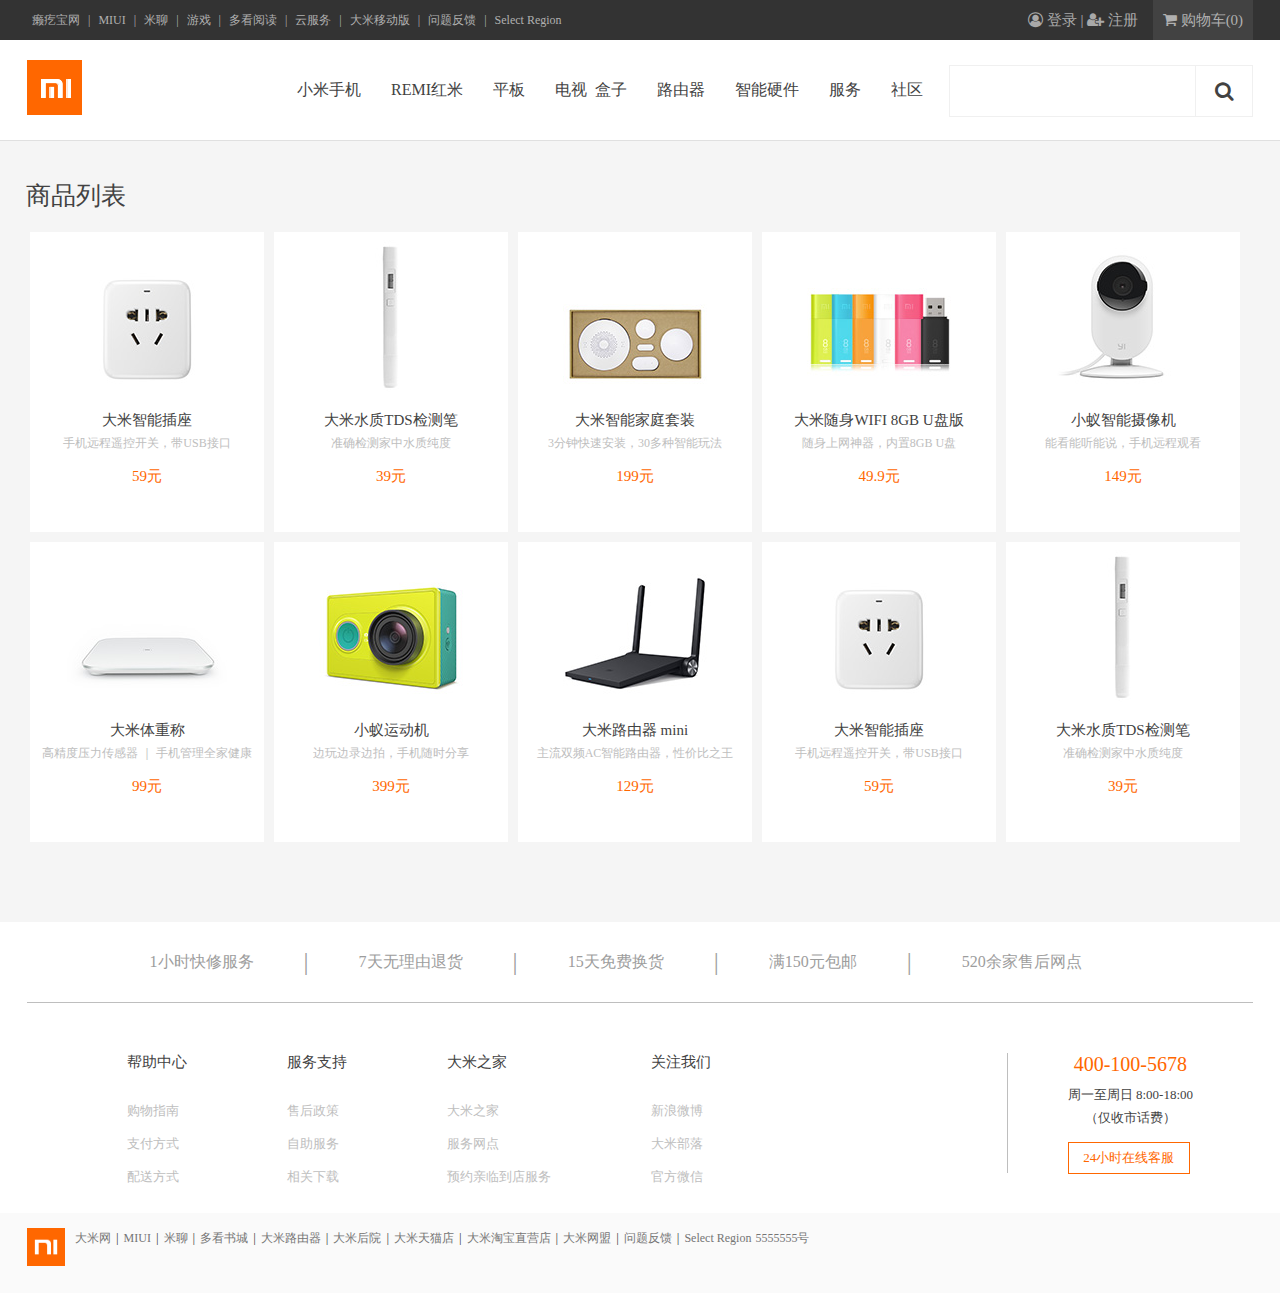
==== shoppinglist.html @ 257de578 "小米商城项目1.01版" ====
<!DOCTYPE html>
<html>
<head lang="en">
    <meta charset="UTF-8">
    <title></title>
    <link rel="stylesheet" href="css/xiaomi.css"/>
    <link rel="stylesheet" href="font-awesome/css/font-awesome.min.css">
    <script type="text/javascript" src="js/jquery-2.1.4.min.js"></script>
    <script src="js/jquery.animate-colors-min.js"></script>
</head>
<style>
   
    #menu_logo{
        overflow: hidden;
        position: relative;
    }
    #menu_logo img{
        position:absolute;
    }

    #menu_logo #m-logo{
        left:13px;
        top:18px;
    }

    #menu_logo #house{
        left:-56px;
        top:16px;
        transform: scale(1);
    }
    #dh1{
        height:0;
        width:100%;
        border-top: 1px solid #e0e0e0;
        background:#fff;
        position:absolute;
        z-index:601;
        left:0;
        display: flex;
        justify-content:flex-start;
        overflow: hidden;
    }
    #dh1 img{
        width:160px;
        height:110px;
    }
    #menu_wrap{
        border-bottom: 1px solid #e0e0e0;
    }
    #dh1 .menu_content_tit{
        
        font:12px/20px "";
        color:#333;
        margin-top:-30px;
    }
    #head_landing .head_nav_a{
        color:darkgray;
    }
    .menu_content_price{
        font:12px/20px "";
        color:#ff6700;
    
    }

    .menu_content_line{
        margin-top:25px;
        border-left: 1px solid #e0e0e0;
        height:110px;
    }
    .menu_content{
        padding: 25px 12px;
    }

    #menu_nav ul li:hover{
        color:#ff6700;
    }

    #airline{
        overflow: hidden;
    }
</style>
<body>
     <div class="head_box">
         <div id="head_wrap">
             <div id="head_nav">
                 <a class="head_nav_a">癞疙宝网</a>
                 <span>|</span>
                 <a class="head_nav_a">MIUI</a>
                 <span>|</span>
                 <a class="head_nav_a">米聊</a>
                 <span>|</span>
                 <a class="head_nav_a">游戏</a>
                 <span>|</span>
                 <a class="head_nav_a">多看阅读</a>
                 <span>|</span>
                 <a class="head_nav_a">云服务</a>
                 <span>|</span>
                 <a class="head_nav_a">大米移动版</a>
                 <span>|</span>
                 <a class="head_nav_a">问题反馈</a>
                 <span>|</span>
                 <a class="head_nav_a" id="Select_Region_but">Select Region</a>
             </div>
             <div id="head_right">
                 <div id="head_landing">
                     <a class="head_nav_a" href="land.html"><i class="fa fa-user-circle-o fa-x"></i> 登录</a>
                     <span>|</span>
                     <a class="head_nav_a" href="register.html"><i class="fa fa-user-plus fa-x"></i> 注册</a>
                 </div>
                 <div id="head_car">
                     <a class="head_car_text"><i class="fa fa-shopping-cart fa-x"></i>&nbsp;购物车(0)</a>
                     <div id="car_content" style="height: 0px;width:0px ;background-color: #edffc6;z-index: 999">
                         <a class="car_text"></a>
                     </div>
                 </div>
             </div>
         </div>
     </div>
     <div id="main_head_box">
         <div id="menu_wrap">
             <div id="menu_logo">
                 <img src="img/m-logo.png" id="m-logo"/>
                 <img src="img/house.png" id="house"/>
             </div>
             <div id="menu_nav">
                 <ul id="airline">
                     <li class="menu_li" control="xiaomiphone" id="xiaomiphone">
                         小米手机
                     <ul id="dh1">
         
                     </ul>   

                     </li>
                     <li class="menu_li" control="hongmiphone" id="hongmiphone">REMI红米</li>
                     <li class="menu_li" control="pingban" id="pingban">平板</li>
                     <li class="menu_li" control="tv" id="tv">电视&nbsp;&nbsp;盒子</li>
                     <li class="menu_li" control="luyou" id="luyou">路由器</li>
                     <li class="menu_li" control="yingjian" id="yingjian">智能硬件</li>
                     <li><a>服务</a></li>
                     <li><a>社区</a></li>
                 </ul>
             </div>
             <div id="find_wrap">
                 <div id="find_bar">
                     <input type="text" id="find_input">
                 </div>
                <!-- 收索框设置 -->
                 <div id="find_but"><i class="fa fa-search fa-x"></i></div>
             </div>
         </div>
   
     <div id="main_show_box">
         <div id="floor_1">
              <div id="floor_head">
                  <span class="title_span">商品列表</span>
              </div>
         </div>
         <div class="floor_goods_wrap">
             <ul>
                 <li class="floor_goods_wrap_li">
                     <a class="floor_goods_img"><img src="img/T1oixjB5bT1RXrhCrK.jpg"></a>
                     <a class="floor_goods_tit">大米智能插座</a>
                     <a class="floor_goods_txt">手机远程遥控开关，带USB接口</a>
                     <a class="floor_goods_price">59元</a>
                 </li>
                 <li class="floor_goods_wrap_li">
                     <a class="floor_goods_img"><img src="img/T1KzbQBvbT1RXrhCrK.jpg"></a>
                     <a class="floor_goods_tit">大米水质TDS检测笔</a>
                     <a class="floor_goods_txt">准确检测家中水质纯度</a>
                     <a class="floor_goods_price">39元</a>
                 </li>
                 <li class="floor_goods_wrap_li">
                     <a class="floor_goods_img"><img src="img/T1odEjB5bT1RXrhCrK.jpg"></a>
                     <a class="floor_goods_tit">大米智能家庭套装</a>
                     <a class="floor_goods_txt">3分钟快速安装，30多种智能玩法</a>
                     <a class="floor_goods_price">199元</a>
                 </li>
                 <li class="floor_goods_wrap_li">
                     <a class="floor_goods_img"><img src="img/T1JKxvBXhv1RXrhCrK.jpg"></a>
                     <a class="floor_goods_tit">大米随身WIFI 8GB U盘版</a>
                     <a class="floor_goods_txt">随身上网神器，内置8GB U盘</a>
                     <a class="floor_goods_price">49.9元</a>
                 </li>
                 <li class="floor_goods_wrap_li">
                     <a class="floor_goods_img"><img src="img/T18yZQBCET1RXrhCrK.jpg"></a>
                     <a class="floor_goods_tit">小蚁智能摄像机</a>
                     <a class="floor_goods_txt">能看能听能说，手机远程观看</a>
                     <a class="floor_goods_price">149元</a>
                 </li>
                 <li class="floor_goods_wrap_li">
                     <a class="floor_goods_img"><img src="img/T1YoZQByYT1RXrhCrK.jpg"></a>
                     <a class="floor_goods_tit">大米体重称</a>
                     <a class="floor_goods_txt">高精度压力传感器 ｜ 手机管理全家健康</a>
                     <a class="floor_goods_price">99元</a>
                 </li>
                 <li class="floor_goods_wrap_li">
                     <a class="floor_goods_img"><img src="img/T16nVjBCKT1RXrhCrK.jpg"></a>
                     <a class="floor_goods_tit">小蚁运动机</a>
                     <a class="floor_goods_txt">边玩边录边拍，手机随时分享</a>
                     <a class="floor_goods_price">399元</a>
                 </li>
                 <li class="floor_goods_wrap_li">
                     <a class="floor_goods_img"><img src="img/T18zWQB4WT1RXrhCrK.jpg"></a>
                     <a class="floor_goods_tit">大米路由器 mini</a>
                     <a class="floor_goods_txt">主流双频AC智能路由器，性价比之王</a>
                     <a class="floor_goods_price">129元</a>
                 </li>
                 <li class="floor_goods_wrap_li">
                     <a class="floor_goods_img"><img src="img/T1oixjB5bT1RXrhCrK.jpg"></a>
                     <a class="floor_goods_tit">大米智能插座</a>
                     <a class="floor_goods_txt">手机远程遥控开关，带USB接口</a>
                     <a class="floor_goods_price">59元</a>
                 </li>
                 <li class="floor_goods_wrap_li">
                     <a class="floor_goods_img"><img src="img/T1KzbQBvbT1RXrhCrK.jpg"></a>
                     <a class="floor_goods_tit">大米水质TDS检测笔</a>
                     <a class="floor_goods_txt">准确检测家中水质纯度</a>
                     <a class="floor_goods_price">39元</a>
                 </li>
                 <div style="clear:both;"></div>
             </ul>
         </div>
     </div>
     <div id="foot_box">
         <div id="foot_wrap">
             <div class="foot_top">
                 <ul>
                     <li>1小时快修服务</li>
                     <li class="font_top_i">|</li>
                     <li>7天无理由退货</li>
                     <li class="font_top_i">|</li>
                     <li>15天免费换货</li>
                     <li class="font_top_i">|</li>
                     <li>满150元包邮</li>
                     <li class="font_top_i">|</li>
                     <li>520余家售后网点</li>
                 </ul>
             </div>
             <div class="foot_bottom">
                 <div class="foot_bottom_l">
                     <dl>
                         <dt>帮助中心</dt>
                         <dd>购物指南</dd>
                         <dd>支付方式</dd>
                         <dd>配送方式</dd>
                     </dl>
                     <dl>
                         <dt>服务支持</dt>
                         <dd>售后政策</dd>
                         <dd>自助服务</dd>
                         <dd>相关下载</dd>
                     </dl>
                     <dl>
                         <dt>大米之家</dt>
                         <dd>大米之家</dd>
                         <dd>服务网点</dd>
                         <dd>预约亲临到店服务</dd>
                     </dl>
                     <dl>
                         <dt>关注我们</dt>
                         <dd>新浪微博</dd>
                         <dd>大米部落</dd>
                         <dd>官方微信</dd>
                     </dl>
                 </div>
                 <div class="foot_bottom_r">
                     <a>400-100-5678</a>
                     <a>周一至周日 8:00-18:00</a>
                     <a>（仅收市话费）</a>
                     <span> 24小时在线客服</span>
                 </div>
             </div>
         </div>
         <div class="foot_note_box">
             <div class="foot_note_wrap">
                 <div class="foot_note_con">
                     <span class="foot_logo"><img src="img/mi-logo.png" width="38px" height="38px"></span>
						<span class="foot_note_txt">
							<a>大米网</a><h>|</h><a>MIUI</a><h>|</h><a>米聊</a><h>|</h><a>多看书城</a><h>|</h><a>大米路由器</a><h>|</h><a>大米后院</a><h>|</h><a>大米天猫店</a><h>|</h><a>大米淘宝直营店</a><h>|</h><a>大米网盟</a><h>|</h><a>问题反馈</a><h>|</h><a>Select Region</a>
						    <a> 5555555号</a>
						</span>
                 </div>

             </div>
         </div>
     </div>


</body>
<script type="text/javascript" src="js/ajax3.js"></script>
<script type="text/javascript" src="js/xiaomi.js"></script>
</html>
---- css/xiaomi.css ----
html body, html h1, html h2, html h3, html h4, html h5, html h6, html hr, html p, html blockquote, html dl, html dt, html dd, html ul, html ol, html li, html pre, html form, html fieldset, html legend, html button, html input, html textarea, html th, html td {
  margin: 0;
  padding: 0; }
html body, html button, html input, html select, html textarea {
  font: 12px/1.5tahoma, arial, \5b8b\4f53; }
html h1, html h2, html h3, html h4, html h5, html h6 {
  font-size: 100%; }
html address, html cite, html dfn, html em, html var {
  font-style: normal; }
html code, html kbd, html pre, html samp {
  font-family: couriernew, courier, monospace; }
html small {
  font-size: 12px; }
html ul, html ol {
  list-style: none; }
html a {
  text-decoration: none; }
html a:hover {
  text-decoration: underline; }
html sup {
  vertical-align: text-top; }
html sub {
  vertical-align: text-bottom; }
html legend {
  color: #000; }
html fieldset, html img {
  border: 0; }
html button, html input, html select, html textarea {
  font-size: 100%; }
html table {
  border-collapse: collapse;
  border-spacing: 0; }

.head_box {
  width: 100%;
  height: 40px;
  background: #333;
  overflow: visible; }
  .head_box #head_wrap {
    width: 1226px;
    height: 40px;
    margin: 0 auto; }
    .head_box #head_wrap #head_nav {
      float: left;
      line-height: 40px;
      color: #b0b0b0;
      font-size: 12px;
      text-align: center;
      cursor: pointer; }
      .head_box #head_wrap #head_nav a {
        margin-left: 5px; }
      .head_box #head_wrap #head_nav a:hover {
        text-decoration: none;
        color: #FFFFFF; }
      .head_box #head_wrap #head_nav span {
        margin-left: 5px; }
    .head_box #head_wrap #head_right {
      float: right;
      line-height: 40px;
      color: #b0b0b0;
      font-size: 15px;
      text-align: center;
      cursor: pointer; }
      .head_box #head_wrap #head_right #head_landing {
        height:40px;
        float: left;
        margin-right: 15px; }
        .head_box #head_wrap #head_right #head_landing a:hover {
          text-decoration: none;
          color: #FFFFFF; }
      .head_box #head_wrap #head_right #head_car {
        float: right;
        width: 100px;
        height: 40px;
        background: #424242;
        position: relative; }
        .head_box #head_wrap #head_right #head_car a:hover {
          text-decoration: none; }
        .head_box #head_wrap #head_right #head_car #car_content {
          position: absolute;
          margin-left: -200px; }

#main_head_box {
  width: 100%;
  position: relative;
  color: #424242; }
  #main_head_box #menu_wrap {
    width: 1226px;
    height: 100px;
    margin: 0 auto; }
    #main_head_box #menu_wrap #menu_logo {
      width: 55px;
      height: 55px;
      line-height: 55px;
      text-align: center;
      float: left;
      margin-top: 20px; }
    #main_head_box #menu_wrap #menu_nav {
      width: auto;
      height: 100%;
      float: left;
      margin-left: 200px; }
      #main_head_box #menu_wrap #menu_nav ul {
        list-style: none; }
        #main_head_box #menu_wrap #menu_nav ul li {
          float: left;
          line-height: 100px;
          text-align: center;
          padding: 0 15px;
          cursor: pointer; }
    #main_head_box #menu_wrap #find_wrap {
      float: right;
      width: 302px;
      height: 50px;
      line-height: 50px;
      margin-top: 25px;
      border: 1px solid #F0F0F0; }
      #main_head_box #menu_wrap #find_wrap #find_bar {
        width: 245px;
        height: 48px;
        float: left; }
        #main_head_box #menu_wrap #find_wrap #find_bar #find_input {
          width: 224px;
          height: 28px;
          border: none;
          outline: none; }
      #main_head_box #menu_wrap #find_wrap #find_but {
        width: 56px;
        height: 50px;
        text-align: center;
        float: left;
        font-size: 20px;
        font-weight: 900;
        color: #424242;
        cursor: pointer;
        border-left: 1px solid #F0F0F0;
        transition: all 3s;
        -webkit-transition: all 1s;
        -moz-transition: all 1s;
        -ms-transition: all 1s; }

#menu_content_bg {
  width: 100%;
  overflow: hidden;
  position: absolute;
  background: #fff;
  z-index: 700;
  transition: all 3s;
  -webkit-transition: all 1s;
  -moz-transition: all 1s;
  -ms-transition: all 1s; }
  #menu_content_bg #menu_content_wrap ul {
    height: auto;
    width: 100%;
    position: absolute;
    color: #424242;
    display: block; }
    #menu_content_bg #menu_content_wrap ul li {
      display: none;
      width: 100%;
      height: 230px; }
      #menu_content_bg #menu_content_wrap ul li .menu_content {
        float: left;
        width: 160px;
        cursor: pointer;
        margin-top: 30px; }
        #menu_content_bg #menu_content_wrap ul li .menu_content p {
          font-size: 13px;
          text-align: center;
          margin-top: 20px; }
      #menu_content_bg #menu_content_wrap ul li .menu_content_line {
        width: 0px;
        height: 100px;
        float: left;
        margin: 30px 20px;
        border-left: 1px solid #D0D0D0; }

#big_banner_wrap {
  width: 1226px;
  height: 460px;
  margin: 0 auto;
  position: relative;
  color: #424242; }
  #big_banner_wrap #banner_menu_wrap {
    width: 235px;
    height: 100%;
    float: left;
    position: absolute;
    background: rgba(0, 0, 0, 0.8);
    z-index: 600; }
    #big_banner_wrap #banner_menu_wrap .active {
      margin-top: 20px; }
    #big_banner_wrap #banner_menu_wrap li {
      width: 100%;
      height: 42px;
      position: relative;
      transition: all 3s;
      -webkit-transition: all .3s;
      -moz-transition: all .3s;
      -ms-transition: all .3s;
      line-height: 40px;
      cursor: pointer; }
      #big_banner_wrap #banner_menu_wrap li a {
        font-size: 13px;
        color: #ffffff;
        margin-left: 30px;
        float: left;
        text-decoration: none; }
      #big_banner_wrap #banner_menu_wrap li .banner_menu_i {
        float: right;
        font-size: 20px;
        margin-right: 20px; }
      #big_banner_wrap #banner_menu_wrap li .banner_menu_content {
        width: 600px;
        height: 459px;
        display: none;
        z-index: 610;
        position: absolute;
        left: 235px;
        background: #fff; }
        #big_banner_wrap #banner_menu_wrap li .banner_menu_content .banner_menu_content_ul {
          float: left;
          width: 280px; }
          #big_banner_wrap #banner_menu_wrap li .banner_menu_content .banner_menu_content_ul li {
            width: 250px;
            height: 40px;
            padding: 18px;
            float: left; }
            #big_banner_wrap #banner_menu_wrap li .banner_menu_content .banner_menu_content_ul li a {
              color: #424242;
              margin-left: 5px;
              font-size: 12px; }
            #big_banner_wrap #banner_menu_wrap li .banner_menu_content .banner_menu_content_ul li span {
              width: 59px;
              height: 25px;
              float: right;
              margin-top: 5px;
              border: 1px solid #ff6700;
              color: #FF6700;
              font-size: 13px;
              line-height: 24px;
              text-align: center;
              transition: all 3s;
              -webkit-transition: all .3s;
              -moz-transition: all .3s;
              -ms-transition: all .3s; }
            #big_banner_wrap #banner_menu_wrap li .banner_menu_content .banner_menu_content_ul li span:hover {
              background: #ff6700;
              color: #ffffff; }
  #big_banner_wrap #big_banner_pic_wrap {
    width: 1226px;
    height: 460px;
    overflow: hidden;
    position: relative; }
    #big_banner_wrap #big_banner_pic_wrap #big_banner_pic {
      width: 6130px;
      height: 460px;
      position: absolute;
      float: left; }
      #big_banner_wrap #big_banner_pic_wrap #big_banner_pic li {
        width: 1226px;
        height: 460px;
        float: left;
        cursor: pointer; }
  #big_banner_wrap #big_banner_change_wrap {
    width: 961px;
    height: 460px;
    position: absolute;
    top: 0px;
    left: 250px;
    color: #ffffff; }
    #big_banner_wrap #big_banner_change_wrap div {
      display: none;
      transition: all 3s;
      -webkit-transition: all .3s;
      -moz-transition: all .3s;
      -ms-transition: all .3s; }
    #big_banner_wrap #big_banner_change_wrap div:hover {
      background: #333333;
      cursor: pointer;
      color: #FF6700; }
    #big_banner_wrap #big_banner_change_wrap #big_banner_change_prev {
      width: 50px;
      height: 50px;
      float: left;
      margin-top: 205px;
      font: 50px/45px "";
      
      text-align: center; 
    }
    #big_banner_wrap #big_banner_change_wrap #big_banner_change_next {
      width: 50px;
      height: 50px;
      float: right;
      margin-top: 205px;
      font: 50px/45px "";
      text-align: center;
     
     }

#head_other_wrap {
  width: 1226px;
  height: 170px;
  margin: 0 auto;
  margin-top: 20px;
  color: #fff;
  font-size: 13px; }
  #head_other_wrap #head_other {
    width: 235px;
    height: 170px;
    float: left;
    background: #5f5750; }
    #head_other_wrap #head_other ul li {
      display: block;
      width: 76px;
      height: 85px;
      float: left; }
      #head_other_wrap #head_other ul li #div1 {
        border-right: 1px solid #888888;
        border-bottom: 1px solid #888888; }
      #head_other_wrap #head_other ul li #div2 {
        border-left: 1px solid #888888;
        border-right: 1px solid #888888;
        border-bottom: 1px solid #888888; }
      #head_other_wrap #head_other ul li #div3 {
        border-left: 1px solid #888888;
        border-bottom: 1px solid #888888; }
      #head_other_wrap #head_other ul li #div4 {
        border-right: 1px solid #888888;
        border-top: 1px solid #888888; }
      #head_other_wrap #head_other ul li #div5 {
        border-left: 1px solid #888888;
        border-right: 1px solid #888888;
        border-top: 1px solid #888888; }
      #head_other_wrap #head_other ul li #div6 {
        border-left: 1px solid #888888;
        border-top: 1px solid #888888; }
      #head_other_wrap #head_other ul li div {
        width: 70px;
        height: 70px;
        text-align: center;
        margin: 0 auto;
        margin-top: 5px; }
        #head_other_wrap #head_other ul li div p {
          line-height: 40px; }
  #head_other_wrap .head_other_ad {
    width: 316px;
    height: 170px;
    float: left;
    margin-left: 14px; }

#head_hot_goods_wrap {
  width: 1226px;
  margin: 0 auto;
  color: #424242; }
  #head_hot_goods_wrap #head_hot_goods_title {
    width: 1226px;
    height: 60px;
    line-height: 60px; }
    #head_hot_goods_wrap #head_hot_goods_title .title_span {
      font-size: 25px;
      font-weight: 100; }
    #head_hot_goods_wrap #head_hot_goods_title #head_hot_goods_change {
      width: 102px;
      height: 25px;
      float: right;
      margin-top: 20px;
      border: 1px solid #F0F0F0;
      color: #BEBEBE;
      line-height: 25px;
      text-align: center; }
      #head_hot_goods_wrap #head_hot_goods_title #head_hot_goods_change #head_hot_goods_prave {
        width: 50px;
        height: 25px;
        float: left;
        font-size: 20px;
        border-right: 1px solid #F0F0F0;
        cursor: pointer; }
      #head_hot_goods_wrap #head_hot_goods_title #head_hot_goods_change #head_hot_goods_next {
        width: 50px;
        height: 25px;
        float: right;
        font-size: 20px;
        border-right: 1px solid #F0F0F0;
        cursor: pointer; }
  #head_hot_goods_wrap #head_hot_goods_content {
    width: 1226px;
    height: 345px;
    overflow: hidden;
    position: relative; }
    #head_hot_goods_wrap #head_hot_goods_content ul {
      width: 2500px;
      height: 300px;
      position: absolute;
      left: 0px;
      overflow: hidden;
      transition: all 3s;
      -webkit-transition: all 1s;
      -moz-transition: all 1s;
      -ms-transition: all 1s; }
      #head_hot_goods_wrap #head_hot_goods_content ul li {
        width: 237px;
        height: 300px;
        padding-top: 20px;
        margin-right: 10px;
        background: #fafafa;
        float: left;
        text-align: center;
        border-top: 1px solid #FF6700; }
        #head_hot_goods_wrap #head_hot_goods_content ul li a {
          display: block; }
        #head_hot_goods_wrap #head_hot_goods_content ul li a:hover {
          text-decoration: none;
          cursor: pointer; }
        #head_hot_goods_wrap #head_hot_goods_content ul li a:nth-child(2) {
          margin: 15px auto;
          font-size: 13px;
          color: #333; }
        #head_hot_goods_wrap #head_hot_goods_content ul li a:nth-child(3) {
          font-size: 12px;
          color: #B0B0B0; }

#main_show_box {
  width: 100%;
  background: #f5f5f5;
  padding-bottom: 80px; }
  #main_show_box #floor_1 {
    width: 1228px;
    margin: 0 auto;
    padding: 1px;
    overflow: hidden; }
    #main_show_box #floor_1 #floor_head {
      width: 100%;
      height: 58px;
      padding-top: 1px;
      line-height: 65px;
      margin-top: 20px; }
      #main_show_box #floor_1 #floor_head .title_span {
        font-size: 25px;
        font-weight: 100;
        color: #424242; }
  #main_show_box .floor_goods_wrap {
    width: 1240px;
    margin: 0 auto; }
    #main_show_box .floor_goods_wrap ul {
      height: 100%; }
      #main_show_box .floor_goods_wrap ul #te {
        width: 234px;
        height: 600px; }
      #main_show_box .floor_goods_wrap ul li {
        width: 234px;
        height: 300px;
        float: left;
        text-align: center;
        position: relative;
        background: #ffffff;
        margin-top: 10px;
        margin-left: 10px;
        cursor: pointer;
        transition: all 3s;
        -webkit-transition: all 1s;
        -moz-transition: all 1s;
        -ms-transition: all 1s; }
        #main_show_box .floor_goods_wrap ul li a {
          display: block; }
        #main_show_box .floor_goods_wrap ul li a:hover {
          text-decoration: none; }
        #main_show_box .floor_goods_wrap ul li a:nth-child(2) {
          font-size: 15px;
          margin-top: 15px;
          color: #424242; }
        #main_show_box .floor_goods_wrap ul li a:nth-child(3) {
          font-size: 12px;
          margin-top: 5px;
          color: #BEBEBE; }
        #main_show_box .floor_goods_wrap ul li a:nth-child(4) {
          font-size: 15px;
          margin-top: 15px;
          color: #FF6700; }

#foot_box {
  width: 100%;
  height: 280px; }
  #foot_box #foot_wrap {
    width: 1226px;
    margin: 0 auto;
    overflow: hidden; }
    #foot_box #foot_wrap .foot_top {
      width: 100%;
      height: 80px;
      line-height: 80px;
      border-bottom: 1px solid #BEBEBE; }
      #foot_box #foot_wrap .foot_top ul {
        width: 80%;
        height: 100%;
        margin: 0 auto; }
        #foot_box #foot_wrap .foot_top ul .font_top_i {
          margin: 0 50px;
          font-size: 25px;
          font-weight: 100; }
        #foot_box #foot_wrap .foot_top ul li {
          float: left;
          color: #9D9D9D;
          cursor: pointer; }
    #foot_box #foot_wrap .foot_bottom .foot_bottom_l {
      height: 160px;
      margin-top: 50px;
      float: left; }
      #foot_box #foot_wrap .foot_bottom .foot_bottom_l dl {
        float: left;
        margin-left: 100px; }
        #foot_box #foot_wrap .foot_bottom .foot_bottom_l dl dt {
          font-size: 15px;
          margin-bottom: 30px; }
        #foot_box #foot_wrap .foot_bottom .foot_bottom_l dl dd {
          font-size: 13px;
          margin-top: 15px;
          color: #BEBEBE;
          cursor: pointer; }
    #foot_box #foot_wrap .foot_bottom .foot_bottom_r {
      height: 120px;
      margin-top: 50px;
      float: right;
      margin-right: 0px;
      text-align: center;
      padding: 0 60px;
      border-left: 1px solid #BEBEBE; }
      #foot_box #foot_wrap .foot_bottom .foot_bottom_r a:nth-child(1) {
        font-size: 20px;
        color: #FF6700;
        display: block;
        margin-bottom: 10px; }
      #foot_box #foot_wrap .foot_bottom .foot_bottom_r a:nth-child(2) {
        font-size: 13px;
        display: block;
        margin-bottom: 5px; }
      #foot_box #foot_wrap .foot_bottom .foot_bottom_r a:nth-child(3) {
        font-size: 13px;
        display: block;
        margin-bottom: 15px; }
      #foot_box #foot_wrap .foot_bottom .foot_bottom_r span {
        display: block;
        transition: all .3s;
        -webkit-transition: all .3s;
        -moz-transition: all .3s;
        -ms-transition: all .3s;
        width: 120px;
        height: 30px;
        color: #FF6700;
        font-size: 13px;
        cursor: pointer;
        background: #FFF;
        line-height: 30px;
        border: 1px solid #FF6700; }
  #foot_box .foot_note_box {
    width: 100%;
    height: 80px;
    background: #fafafa; }
    #foot_box .foot_note_box .foot_note_wrap {
      width: 1226px;
      margin: 0 auto;
      overflow: hidden; }
      #foot_box .foot_note_box .foot_note_wrap .foot_note_con {
        width: 800px;
        height: 50px;
        margin-top: 15px; }
        #foot_box .foot_note_box .foot_note_wrap .foot_note_con .foot_logo {
          width: 38px;
          height: 38px;
          display: block;
          background: #FF6700;
          float: left; }
        #foot_box .foot_note_box .foot_note_wrap .foot_note_con .foot_note_txt {
          display: block;
          height: 50px;
          width: 750px;
          float: left;
          margin-left: 10px; }
          #foot_box .foot_note_box .foot_note_wrap .foot_note_con .foot_note_txt a {
            font-size: 12px;
            color: #757575; }
          #foot_box .foot_note_box .foot_note_wrap .foot_note_con .foot_note_txt h {
            font-size: 13px;
            margin: 0 5px; }
          
          #menu_logo{
              width:55px;
              height:55px;
              background:#ff6700;
          }
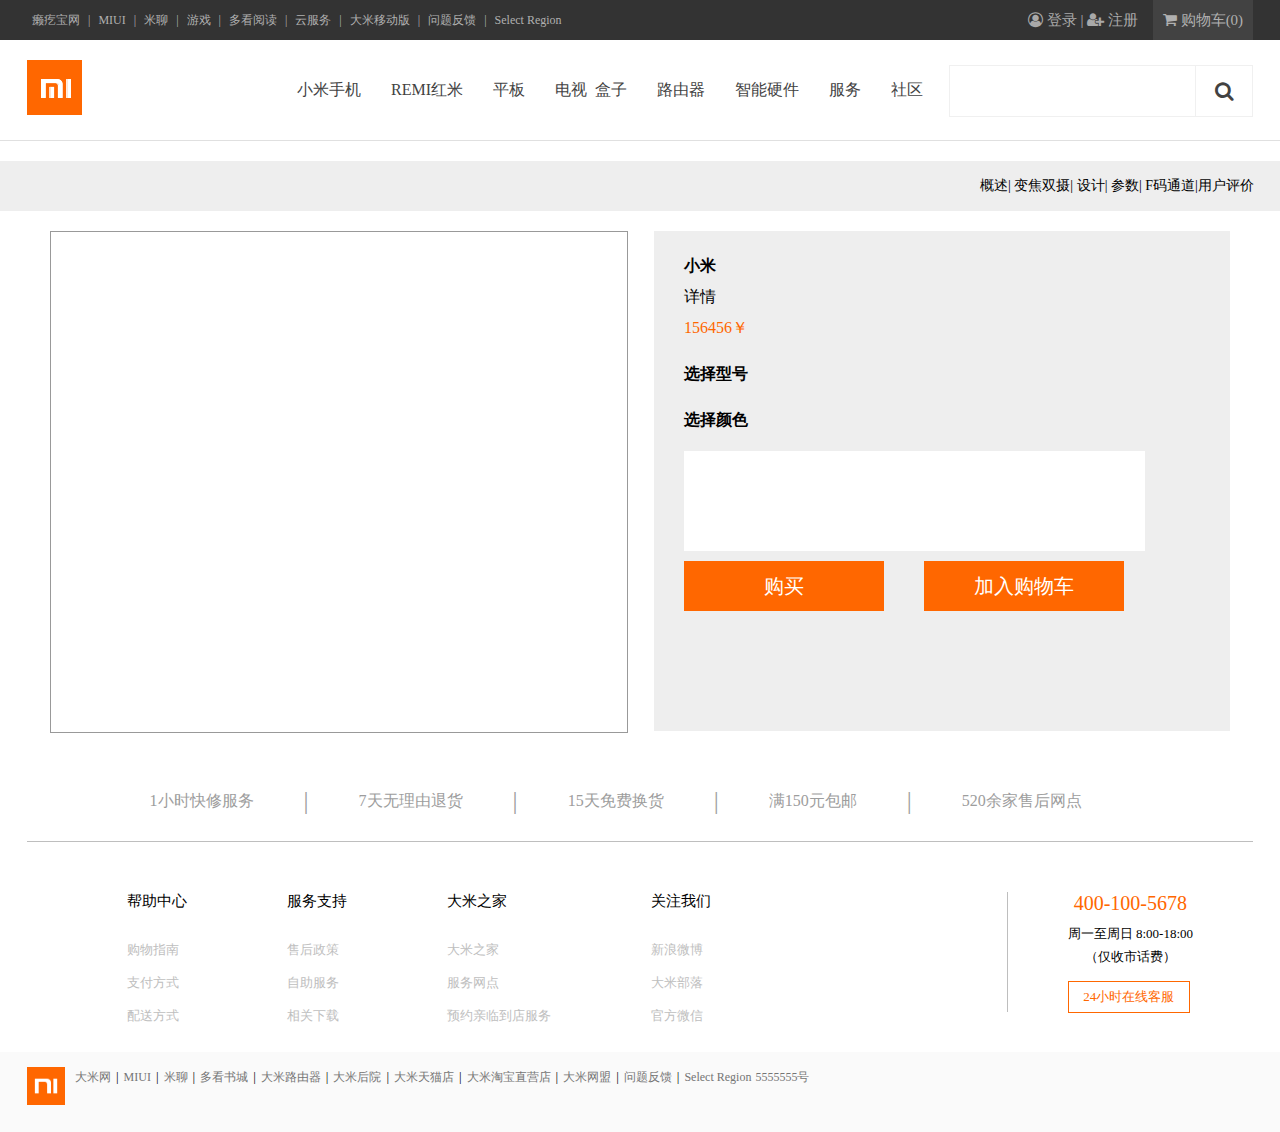
==== commit 6f8ec14c: "小米商城1.02版" ====
--- a/shoppinglist.html
+++ b/shoppinglist.html
@@ -2,83 +2,15 @@
 <html>
 <head lang="en">
     <meta charset="UTF-8">
-    <title></title>
+    <title>小米商品详情</title>
     <link rel="stylesheet" href="css/xiaomi.css"/>
     <link rel="stylesheet" href="font-awesome/css/font-awesome.min.css">
+    <link rel="stylesheet" href="css/public.css"/>
+    <link rel="stylesheet" href="css/shopping.css"/>
     <script type="text/javascript" src="js/jquery-2.1.4.min.js"></script>
     <script src="js/jquery.animate-colors-min.js"></script>
+
 </head>
-<style>
-   
-    #menu_logo{
-        overflow: hidden;
-        position: relative;
-    }
-    #menu_logo img{
-        position:absolute;
-    }
-
-    #menu_logo #m-logo{
-        left:13px;
-        top:18px;
-    }
-
-    #menu_logo #house{
-        left:-56px;
-        top:16px;
-        transform: scale(1);
-    }
-    #dh1{
-        height:0;
-        width:100%;
-        border-top: 1px solid #e0e0e0;
-        background:#fff;
-        position:absolute;
-        z-index:601;
-        left:0;
-        display: flex;
-        justify-content:flex-start;
-        overflow: hidden;
-    }
-    #dh1 img{
-        width:160px;
-        height:110px;
-    }
-    #menu_wrap{
-        border-bottom: 1px solid #e0e0e0;
-    }
-    #dh1 .menu_content_tit{
-        
-        font:12px/20px "";
-        color:#333;
-        margin-top:-30px;
-    }
-    #head_landing .head_nav_a{
-        color:darkgray;
-    }
-    .menu_content_price{
-        font:12px/20px "";
-        color:#ff6700;
-    
-    }
-
-    .menu_content_line{
-        margin-top:25px;
-        border-left: 1px solid #e0e0e0;
-        height:110px;
-    }
-    .menu_content{
-        padding: 25px 12px;
-    }
-
-    #menu_nav ul li:hover{
-        color:#ff6700;
-    }
-
-    #airline{
-        overflow: hidden;
-    }
-</style>
 <body>
      <div class="head_box">
          <div id="head_wrap">
@@ -124,12 +56,9 @@
              </div>
              <div id="menu_nav">
                  <ul id="airline">
+
                      <li class="menu_li" control="xiaomiphone" id="xiaomiphone">
                          小米手机
-                     <ul id="dh1">
-         
-                     </ul>   
-
                      </li>
                      <li class="menu_li" control="hongmiphone" id="hongmiphone">REMI红米</li>
                      <li class="menu_li" control="pingban" id="pingban">平板</li>
@@ -139,6 +68,9 @@
                      <li><a>服务</a></li>
                      <li><a>社区</a></li>
                  </ul>
+                 <ul id="dh1">
+         
+                 </ul>   
              </div>
              <div id="find_wrap">
                  <div id="find_bar">
@@ -148,79 +80,37 @@
                  <div id="find_but"><i class="fa fa-search fa-x"></i></div>
              </div>
          </div>
-   
-     <div id="main_show_box">
-         <div id="floor_1">
-              <div id="floor_head">
-                  <span class="title_span">商品列表</span>
-              </div>
-         </div>
-         <div class="floor_goods_wrap">
-             <ul>
-                 <li class="floor_goods_wrap_li">
-                     <a class="floor_goods_img"><img src="img/T1oixjB5bT1RXrhCrK.jpg"></a>
-                     <a class="floor_goods_tit">大米智能插座</a>
-                     <a class="floor_goods_txt">手机远程遥控开关，带USB接口</a>
-                     <a class="floor_goods_price">59元</a>
-                 </li>
-                 <li class="floor_goods_wrap_li">
-                     <a class="floor_goods_img"><img src="img/T1KzbQBvbT1RXrhCrK.jpg"></a>
-                     <a class="floor_goods_tit">大米水质TDS检测笔</a>
-                     <a class="floor_goods_txt">准确检测家中水质纯度</a>
-                     <a class="floor_goods_price">39元</a>
-                 </li>
-                 <li class="floor_goods_wrap_li">
-                     <a class="floor_goods_img"><img src="img/T1odEjB5bT1RXrhCrK.jpg"></a>
-                     <a class="floor_goods_tit">大米智能家庭套装</a>
-                     <a class="floor_goods_txt">3分钟快速安装，30多种智能玩法</a>
-                     <a class="floor_goods_price">199元</a>
-                 </li>
-                 <li class="floor_goods_wrap_li">
-                     <a class="floor_goods_img"><img src="img/T1JKxvBXhv1RXrhCrK.jpg"></a>
-                     <a class="floor_goods_tit">大米随身WIFI 8GB U盘版</a>
-                     <a class="floor_goods_txt">随身上网神器，内置8GB U盘</a>
-                     <a class="floor_goods_price">49.9元</a>
-                 </li>
-                 <li class="floor_goods_wrap_li">
-                     <a class="floor_goods_img"><img src="img/T18yZQBCET1RXrhCrK.jpg"></a>
-                     <a class="floor_goods_tit">小蚁智能摄像机</a>
-                     <a class="floor_goods_txt">能看能听能说，手机远程观看</a>
-                     <a class="floor_goods_price">149元</a>
-                 </li>
-                 <li class="floor_goods_wrap_li">
-                     <a class="floor_goods_img"><img src="img/T1YoZQByYT1RXrhCrK.jpg"></a>
-                     <a class="floor_goods_tit">大米体重称</a>
-                     <a class="floor_goods_txt">高精度压力传感器 ｜ 手机管理全家健康</a>
-                     <a class="floor_goods_price">99元</a>
-                 </li>
-                 <li class="floor_goods_wrap_li">
-                     <a class="floor_goods_img"><img src="img/T16nVjBCKT1RXrhCrK.jpg"></a>
-                     <a class="floor_goods_tit">小蚁运动机</a>
-                     <a class="floor_goods_txt">边玩边录边拍，手机随时分享</a>
-                     <a class="floor_goods_price">399元</a>
-                 </li>
-                 <li class="floor_goods_wrap_li">
-                     <a class="floor_goods_img"><img src="img/T18zWQB4WT1RXrhCrK.jpg"></a>
-                     <a class="floor_goods_tit">大米路由器 mini</a>
-                     <a class="floor_goods_txt">主流双频AC智能路由器，性价比之王</a>
-                     <a class="floor_goods_price">129元</a>
-                 </li>
-                 <li class="floor_goods_wrap_li">
-                     <a class="floor_goods_img"><img src="img/T1oixjB5bT1RXrhCrK.jpg"></a>
-                     <a class="floor_goods_tit">大米智能插座</a>
-                     <a class="floor_goods_txt">手机远程遥控开关，带USB接口</a>
-                     <a class="floor_goods_price">59元</a>
-                 </li>
-                 <li class="floor_goods_wrap_li">
-                     <a class="floor_goods_img"><img src="img/T1KzbQBvbT1RXrhCrK.jpg"></a>
-                     <a class="floor_goods_tit">大米水质TDS检测笔</a>
-                     <a class="floor_goods_txt">准确检测家中水质纯度</a>
-                     <a class="floor_goods_price">39元</a>
-                 </li>
-                 <div style="clear:both;"></div>
-             </ul>
-         </div>
      </div>
+
+     <div id="main_shopping">
+        <div id="shopping_header">
+        <span class="name"></span>
+        <p id="jianjie"><a>概述</a>| <a>变焦双摄</a>| <a>设计</a>| <a>参数</a>| <a>F码通道</a>|<a>用户评价</a></p>
+
+        </div>
+        <div id="shopping_left"></div>
+        <div id="shopping_right">
+        <h3 class="name">小米</h3>
+        <p id="discrible">详情</p>
+        <p id="price">156456￥</p>
+        <h4>选择型号</h4>
+        <p id="type"></p>
+        <h4>选择颜色</h4>
+        <p id="color"></p>
+        <div id="news"></div>
+        <p id="buy">购买</p><p id="add">加入购物车</p>
+        </div>
+     </div>
+
+    
+
+
+
+
+
+
+ 
+  
      <div id="foot_box">
          <div id="foot_wrap">
              <div class="foot_top">
@@ -289,4 +179,6 @@
 </body>
 <script type="text/javascript" src="js/ajax3.js"></script>
 <script type="text/javascript" src="js/xiaomi.js"></script>
+<script type="text/javascript" src="js/shop.js"></script>
+<script type="text/javascript" src="js/car.js"></script>
 </html>--- a/css/public.css
+++ b/css/public.css
@@ -0,0 +1,69 @@
+#menu_logo{
+    overflow: hidden;
+    position: relative;
+}
+#menu_logo img{
+    position:absolute;
+}
+
+#menu_logo #m-logo{
+    left:13px;
+    top:18px;
+}
+
+#menu_logo #house{
+    left:-56px;
+    top:16px;
+    transform: scale(1);
+}
+#dh1{
+    height:0;
+    width:100%;
+    border-top: 1px solid #e0e0e0;
+    background:#fff;
+    position:absolute;
+    z-index:601;
+    left:0;
+    display: flex;
+    justify-content:flex-start;
+    overflow: hidden;
+}
+#dh1 img{
+    width:160px;
+    height:110px;
+}
+#menu_wrap{
+    border-bottom: 1px solid #e0e0e0;
+}
+#dh1 .menu_content_tit{
+    
+    font:12px/20px "";
+    color:#333;
+    text-align:center;
+}
+#head_landing .head_nav_a{
+    color:darkgray;
+}
+.menu_content_price{
+    font:12px/20px "";
+    color:#ff6700;
+    text-align: center;
+
+}
+
+.menu_content_line{
+    margin-top:25px;
+    border-left: 1px solid #e0e0e0;
+    height:110px;
+}
+.menu_content{
+    padding: 25px 12px;
+}
+
+#menu_nav ul li:hover{
+    color:#ff6700;
+}
+
+#airline{
+    overflow: hidden;
+}--- a/css/shopping.css
+++ b/css/shopping.css
@@ -0,0 +1,16 @@
+#main_shopping{width:100%;height:600px;}
+#shopping_header{height:50px;width:100%;background:#eee;margin:20px 0 0 0}
+#shopping_left{float:left;width:45%;height:500px;margin:20px 0 0 50px;border:1px solid #999;}
+#shopping_right{float:right;width:45%;height:500px;background:#eee;margin:20px 50px 0 0;}
+#shopping_header p a{text-decoration:none; cursor:pointer;}
+#shopping_header span{margin-left:30px;font:24px/50px "";float:left;}
+/* #shopping_left img{height:480px;width:500px}; */
+#jianjie{float:right;font:14px/50px "";width:300px;}
+#news{width:80%;background:#fff;height:20%;}
+#shopping_right h3, #shopping_right h4{margin:25px 0 0 30px;}
+#shopping_right p{margin-left:30px;}
+#shopping_right div{margin:20px 0 0 30px;}
+#discrible{margin:10px 0 0 0;}
+#price{margin-top:10px;color:#ff6700;}
+#shopping_right p span{display: inline-block;height:40px;width:80px;border:1px solid #999;margin-right:10px;cursor: pointer;font:16px/40px "";text-align: center;}
+#shopping_right #buy,#add{float:left;height:50px;width:200px;margin-right:10px;margin-top:10px;cursor: pointer;background:#ff6700;color:#fff;text-align: center;font:20px/50px "";}